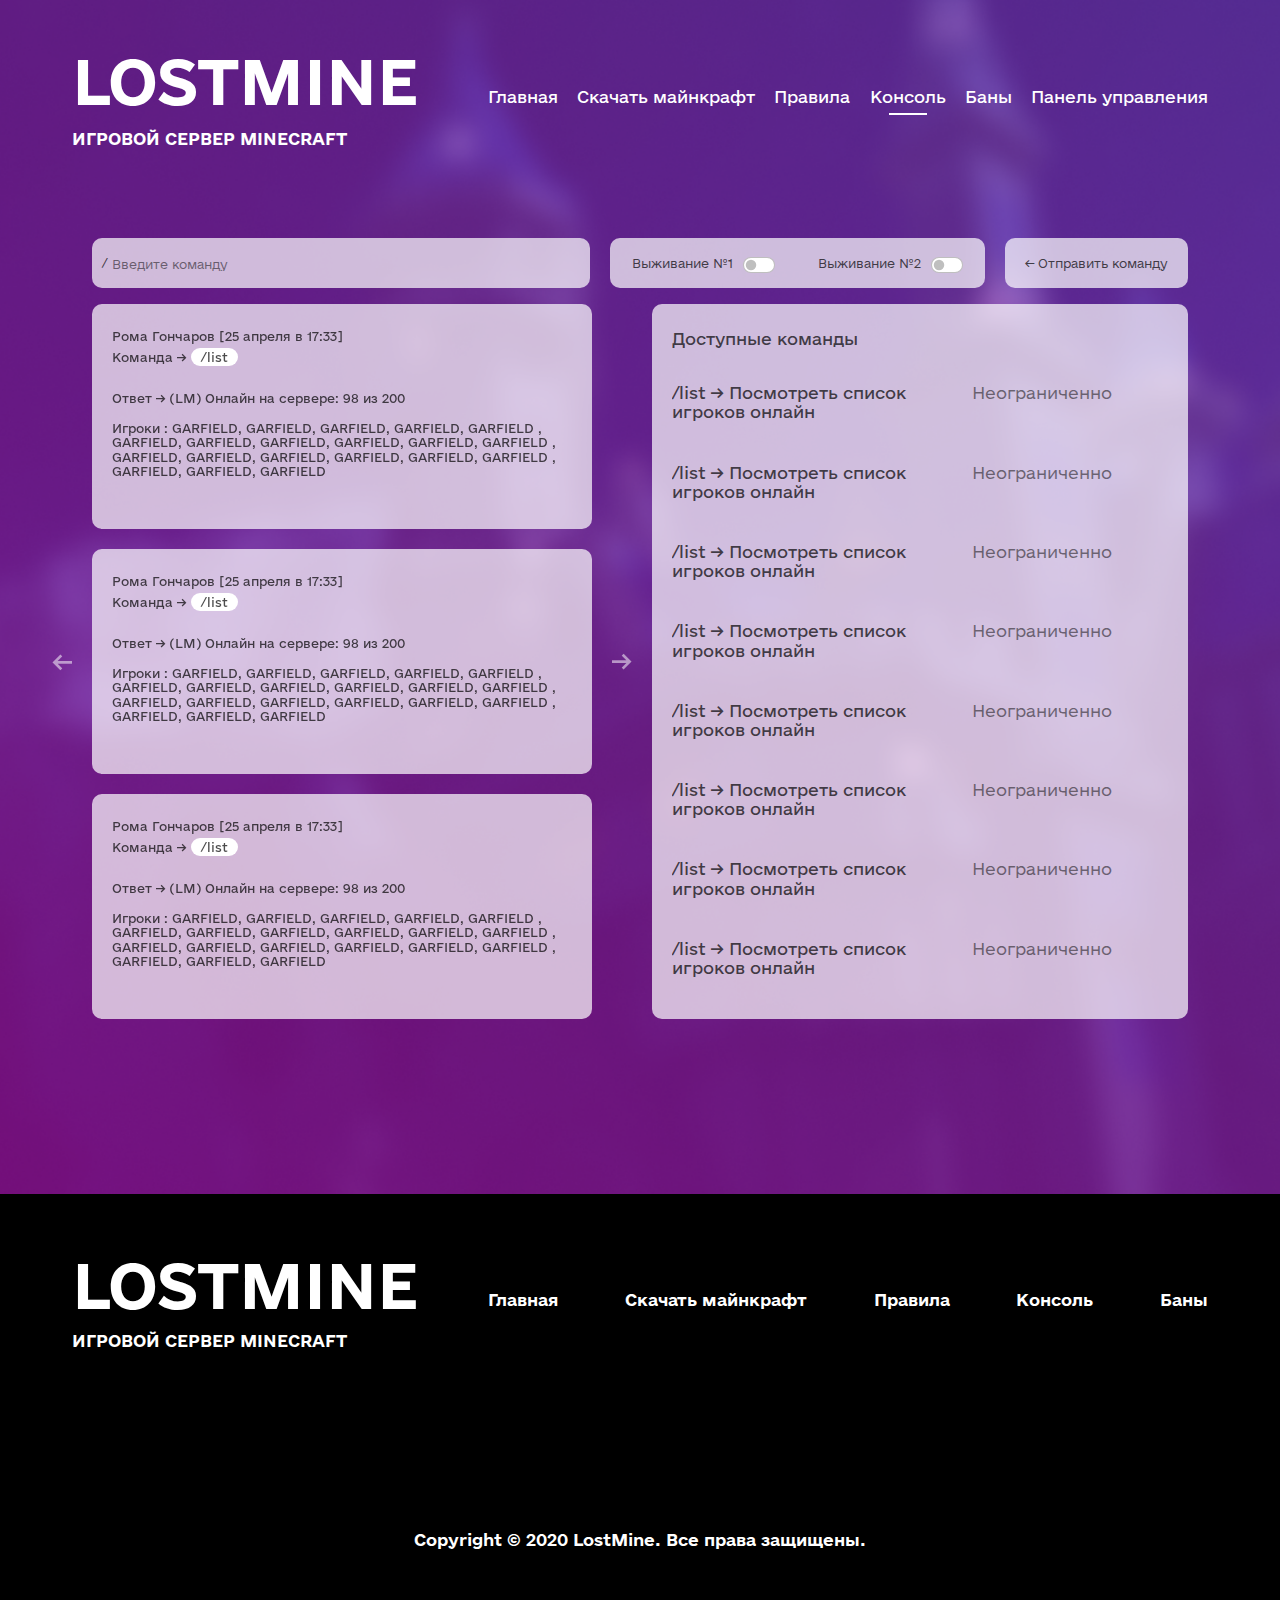
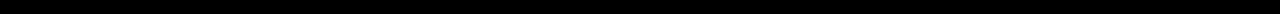
==== risecraft/console.html @ 0c9d61c7 "sdsadas" ====
<html lang="en">

<head>
    <meta charset="UTF-8">
    <meta http-equiv="X-UA-Compatible" content="IE=edge">
    <meta name="viewport" content="width=device-width, initial-scale=1.0">
    <title>LostMine</title>
    <!-- Bootstrap styles -->
    <link rel="stylesheet" href="./libs/css/bootstrap.min.css">
    <!-- slick slider -->
    <link rel="stylesheet" href="./libs/css/slick.css">
    <link rel="stylesheet" href="./libs/css/slick-theme.css">
    <!-- main styles -->
    <link rel="stylesheet" href="./css/style.css">
    <!-- mobile styles -->
    <link rel="stylesheet" href="./css/mobie.css">
</head>

<body>
    <main class="main">
        <!-- header -->
        <div class="container">
            <header class="header">
                <div class="header-logo">
                    <h1 class="header-title">LOSTMINE</h1>
                    <p class="header-subtitle">ИГРОВОЙ СЕРВЕР MINECRAFT</p>
                </div>
                <nav class="header-menu navbar navbar-expand-lg navbar-light">
                    <ul class="header-list collapse navbar-collapse" id="headerMenu">
                        <li class="header-item">
                            <a href="./index.html" class="header-link">Главная</a>
                        </li>
                        <li class="header-item">
                            <a href="./download.html" class="header-link">Скачать майнкрафт</a>
                        </li>
                        <li class="header-item">
                            <a href="./rules.html" class="header-link">Правила</a>
                        </li>
                        <li class="header-item">
                            <a href="./console.html" class="header-link header-link__active">Консоль</a>
                        </li>
                        <li class="header-item">
                            <a href="./bans.html" class="header-link">Баны</a>
                        </li>
                        <li class="header-item">
                            <a href="./panel.html" class="header-link">Панель управления</a>
                        </li>
                    </ul>
                    <button class="navbar-toggler" type="button" data-bs-toggle="collapse" data-bs-target="#headerMenu"
                        aria-controls="navbarSupportedContent" aria-expanded="false" aria-label="Toggle navigation">
                        <span class="navbar-toggler-icon"></span>
                    </button>
                </nav>
            </header>
        </div>
        <!-- /header -->
        <!-- section -->
        <section class="consolepage">
            <div class="container-xl">
                <form class="consolepage-form" action="">
                    <div class="consolepage-input">
                        <input type="text" name="comand" placeholder="Введите команду">
                    </div>
                    <div class="consolepage-servers">
                        <div class="consolepage-server form-switch">
                            <label for="server1">Выживание №1</label>
                            <div class="consolepage-switch" id="cps-1">
                                <input type="checkbox" name="server" class="form-check-input">
                            </div>
                        </div>
                        <div class="consolepage-server form-switch">
                            <label for="server2">Выживание №2</label>
                            <div class="consolepage-switch" id="cps-2">
                                <input type="checkbox" name="server" class="form-check-input">
                            </div>
                        </div>
                    </div>
                    <button class="consolepage-btn" type="submit">
                        <- Отправить команду </button>
                </form>
                <div class="consolepage-info">
                    <div class="consolepage-history">
                        <div class="history-item">
                            <p class="history-title">Рома Гончаров [25 апреля в 17:33]</p>
                            <p class="history-command">Команда -><span>/list</span></p>
                            <p class="history-response history-response__mb">
                                Ответ -> (LM) Онлайн на сервере: 98 из 200
                            </p>
                            <p class="history-response">
                                Игроки : GARFIELD, GARFIELD, GARFIELD, GARFIELD, GARFIELD
                                , GARFIELD, GARFIELD, GARFIELD, GARFIELD, GARFIELD, GARFIELD
                                , GARFIELD, GARFIELD, GARFIELD, GARFIELD, GARFIELD, GARFIELD
                                , GARFIELD, GARFIELD, GARFIELD
                            </p>
                        </div>
                        <div class="history-item">
                            <p class="history-title">Рома Гончаров [25 апреля в 17:33]</p>
                            <p class="history-command">Команда -><span>/list</span></p>
                            <p class="history-response history-response__mb">
                                Ответ -> (LM) Онлайн на сервере: 98 из 200
                            </p>
                            <p class="history-response">
                                Игроки : GARFIELD, GARFIELD, GARFIELD, GARFIELD, GARFIELD
                                , GARFIELD, GARFIELD, GARFIELD, GARFIELD, GARFIELD, GARFIELD
                                , GARFIELD, GARFIELD, GARFIELD, GARFIELD, GARFIELD, GARFIELD
                                , GARFIELD, GARFIELD, GARFIELD
                            </p>
                        </div>
                        <div class="history-item history-item__mb">
                            <p class="history-title">Рома Гончаров [25 апреля в 17:33]</p>
                            <p class="history-command">Команда -><span>/list</span></p>
                            <p class="history-response history-response__mb">
                                Ответ -> (LM) Онлайн на сервере: 98 из 200
                            </p>
                            <p class="history-response">
                                Игроки : GARFIELD, GARFIELD, GARFIELD, GARFIELD, GARFIELD
                                , GARFIELD, GARFIELD, GARFIELD, GARFIELD, GARFIELD, GARFIELD
                                , GARFIELD, GARFIELD, GARFIELD, GARFIELD, GARFIELD, GARFIELD
                                , GARFIELD, GARFIELD, GARFIELD
                            </p>
                        </div>
                        <div class="history-item">
                            <p class="history-title">Рома Гончаров [25 апреля в 17:33]</p>
                            <p class="history-command">Команда -><span>/list</span></p>
                            <p class="history-response history-response__mb">
                                Ответ -> (LM) Онлайн на сервере: 98 из 200
                            </p>
                            <p class="history-response">
                                Игроки : GARFIELD, GARFIELD, GARFIELD, GARFIELD, GARFIELD
                                , GARFIELD, GARFIELD, GARFIELD, GARFIELD, GARFIELD, GARFIELD
                                , GARFIELD, GARFIELD, GARFIELD, GARFIELD, GARFIELD, GARFIELD
                                , GARFIELD, GARFIELD, GARFIELD
                            </p>
                        </div>
                        <div class="history-item">
                            <p class="history-title">Рома Гончаров [25 апреля в 17:33]</p>
                            <p class="history-command">Команда -><span>/list</span></p>
                            <p class="history-response history-response__mb">
                                Ответ -> (LM) Онлайн на сервере: 98 из 200
                            </p>
                            <p class="history-response">
                                Игроки : GARFIELD, GARFIELD, GARFIELD, GARFIELD, GARFIELD
                                , GARFIELD, GARFIELD, GARFIELD, GARFIELD, GARFIELD, GARFIELD
                                , GARFIELD, GARFIELD, GARFIELD, GARFIELD, GARFIELD, GARFIELD
                                , GARFIELD, GARFIELD, GARFIELD
                            </p>
                        </div>
                        <div class="history-item history-item__mb">
                            <p class="history-title">Рома Гончаров [25 апреля в 17:33]</p>
                            <p class="history-command">Команда -><span>/list</span></p>
                            <p class="history-response history-response__mb">
                                Ответ -> (LM) Онлайн на сервере: 98 из 200
                            </p>
                            <p class="history-response">
                                Игроки : GARFIELD, GARFIELD, GARFIELD, GARFIELD, GARFIELD
                                , GARFIELD, GARFIELD, GARFIELD, GARFIELD, GARFIELD, GARFIELD
                                , GARFIELD, GARFIELD, GARFIELD, GARFIELD, GARFIELD, GARFIELD
                                , GARFIELD, GARFIELD, GARFIELD
                            </p>
                        </div>
                    </div>
                    <div class="consolepage-commands">
                        <p class="consolepage-title">Доступные команды</p>
                        <div class="consolepage-list">
                            <div class="consolepage-item">
                                <p class="consolepage-text">
                                    /list -> Посмотреть список
                                    игроков онлайн
                                </p>
                                <p class="consolepage-use">Неограниченно</p>
                            </div>
                            <div class="consolepage-item">
                                <p class="consolepage-text">
                                    /list -> Посмотреть список
                                    игроков онлайн
                                </p>
                                <p class="consolepage-use">Неограниченно</p>
                            </div>
                            <div class="consolepage-item">
                                <p class="consolepage-text">
                                    /list -> Посмотреть список
                                    игроков онлайн
                                </p>
                                <p class="consolepage-use">Неограниченно</p>
                            </div>
                            <div class="consolepage-item">
                                <p class="consolepage-text">
                                    /list -> Посмотреть список
                                    игроков онлайн
                                </p>
                                <p class="consolepage-use">Неограниченно</p>
                            </div>
                            <div class="consolepage-item">
                                <p class="consolepage-text">
                                    /list -> Посмотреть список
                                    игроков онлайн
                                </p>
                                <p class="consolepage-use">Неограниченно</p>
                            </div>
                            <div class="consolepage-item">
                                <p class="consolepage-text">
                                    /list -> Посмотреть список
                                    игроков онлайн
                                </p>
                                <p class="consolepage-use">Неограниченно</p>
                            </div>
                            <div class="consolepage-item">
                                <p class="consolepage-text">
                                    /list -> Посмотреть список
                                    игроков онлайн
                                </p>
                                <p class="consolepage-use">Неограниченно</p>
                            </div>
                            <div class="consolepage-item">
                                <p class="consolepage-text">
                                    /list -> Посмотреть список
                                    игроков онлайн
                                </p>
                                <p class="consolepage-use">Неограниченно</p>
                            </div>
                            <div class="consolepage-item">
                                <p class="consolepage-text">
                                    /list -> Посмотреть список
                                    игроков онлайн
                                </p>
                                <p class="consolepage-use">Неограниченно</p>
                            </div>
                            <div class="consolepage-item">
                                <p class="consolepage-text">
                                    /list -> Посмотреть список
                                    игроков онлайн
                                </p>
                                <p class="consolepage-use">Неограниченно</p>
                            </div>
                            <div class="consolepage-item">
                                <p class="consolepage-text">
                                    /list -> Посмотреть список
                                    игроков онлайн
                                </p>
                                <p class="consolepage-use">Неограниченно</p>
                            </div>
                            <div class="consolepage-item">
                                <p class="consolepage-text">
                                    /list -> Посмотреть список
                                    игроков онлайн
                                </p>
                                <p class="consolepage-use">Неограниченно</p>
                            </div>
                        </div>
                    </div>
                </div>
            </div>
        </section>
        <!-- /section -->
        <!-- footer -->
        <footer class="footer">
            <div class="container-xl">
                <div class="footer-content">
                    <div class="footer-logo">
                        <h1 class="footer-title">LOSTMINE</h1>
                        <p class="footer-subtitle">ИГРОВОЙ СЕРВЕР MINECRAFT</p>
                    </div>
                    <nav class="footer-menu">
                        <ul class="footer-list">
                            <li class="footer-item">
                                <a href="#" class="footer-link">Главная</a>
                            </li>
                            <li class="footer-item">
                                <a href="#" class="footer-link">Скачать майнкрафт</a>
                            </li>
                            <li class="footer-item">
                                <a href="#" class="footer-link">Правила</a>
                            </li>
                            <li class="footer-item">
                                <a href="#" class="footer-link">Консоль</a>
                            </li>
                            <li class="footer-item">
                                <a href="#" class="footer-link">Баны</a>
                            </li>
                        </ul>
                    </nav>
                </div>
                <div class="footer-copyright">
                    <p class="footer-text">Copyright © 2020 LostMine. Все права защищены.</p>
                </div>
            </div>
        </footer>
        <!-- /footer -->
    </main>
    <!-- Bootstrap scripts -->
    <script src="./libs/js/bootstrap.min.js"></script>
    <script src="./libs/js/jquery.min.js"></script>
    <script src="./libs/js/slick.min.js"></script>
    <script src="./js/script.js"></script>
</body>

</html>
---- risecraft/css/style.css ----
@font-face {
  font-family: "e-Ukraine";
  src: url("./../fonts/e-Ukraine-Light.otf");
  font-weight: 300;
}

@font-face {
  font-family: "e-Ukraine";
  src: url("./../fonts/e-Ukraine-Regular.otf");
  font-weight: normal;
}

@font-face {
  font-family: "e-Ukraine";
  src: url("./../fonts/e-Ukraine-Medium.otf");
  font-weight: 500;
}

@font-face {
  font-family: "e-Ukraine";
  src: url("./../fonts/e-Ukraine-Bold.otf");
  font-weight: bold;
}

*,
html,
body {
  font-family: "e-Ukraine";
}

body.bodymain .header-subtitle {
  /* font-weight: 300; */
}

.main {
  background: url("./../images/Rectangle1.png");
  background-repeat: no-repeat;
  background-size: cover;
  background-position: center;
}

.header {
  padding: 45px 0 90px;
  display: -webkit-box;
  display: -ms-flexbox;
  display: flex;
  -webkit-box-align: center;
  -ms-flex-align: center;
  align-items: center;
}

.header-logo {
  margin-right: 70px;
}

.header-title {
  font-weight: 700;
  font-size: 60px;
  line-height: 72px;
  color: #fff;
  margin: 0 0 12px 0;
  padding: 0;
}

.header-subtitle {
  font-weight: 700;
  font-size: 16px;
  line-height: 19px;
  color: #fff;
  margin: 0;
  padding: 0;
}

.header-menu {
  display: block;
  width: 100%;
}

.header-list {
  display: -webkit-box;
  display: -ms-flexbox;
  display: flex;
  -webkit-box-align: center;
  -ms-flex-align: center;
  align-items: center;
  -webkit-box-pack: justify;
  -ms-flex-pack: justify;
  justify-content: space-between;
  list-style: none;
  margin: 0;
  padding: 0;
}

.header-item {
  margin: 0;
  padding: 0;
}

.header-link {
  font-size: 20px;
  line-height: 1.2;
  font-weight: normal;
  color: #fff;
  text-decoration: none;
  position: relative;
  margin: 0;
  padding: 0;
  -webkit-transition: color 0.35s;
  transition: color 0.35s;
}

.header-link:hover {
  color: #cacaca;
}

.header-link__active::after {
  content: "";
  display: block;
  width: 50%;
  height: 2px;
  background: #fff;
  position: absolute;
  top: calc(100% + 7px);
  left: 50%;
  -webkit-transform: translateX(-50%);
  transform: translateX(-50%);
}

.mainpage .container-xl {
  max-width: 1120px;
}

.mainpage-alert {
  margin-bottom: 20px;
  padding: 20px 20px 20px 20px;
  background: linear-gradient(268.86deg, rgba(71, 0, 132, 0.49) 0.11%, rgba(42, 0, 83, 0.49) 99.58%);
  border: 1px solid #21182a;
  backdrop-filter: blur(30px);
  border-radius: 10px;
  display: -webkit-box;
  display: -ms-flexbox;
  display: flex;
  -webkit-box-align: center;
  -ms-flex-align: center;
  -webkit-box-pack: justify;
  -ms-flex-pack: justify;
  align-items: center;
  justify-content: space-between;
  width: 100%;
}

.mainpage-alert__item {
  display: -webkit-box;
  display: -ms-flexbox;
  display: flex;
  -webkit-box-align: center;
  -ms-flex-align: center;
  align-items: center;
}
.mainpage-alert__item:last-child {
  right: 0;
}

.mainpage-alert__icon {
  display: block;
  width: 44px;
  height: 44px;
  margin-right: 15px;
}

.mainpage-alert__icon-clock {
  background: url("./../images/bell1.png") center/contain no-repeat;
}

.mainpage-alert__icon-notebook {
  width: 55px;
  background: url("./../images/video-conference 1.png") center/contain no-repeat;
}

.mainpage-alert__icon-pin {
  background: url("./../images/ip1.png") center/contain no-repeat;
}

.mainpage-alert__text {
  font-size: 20px;
  line-height: 24px;
  font-weight: 700;
  color: rgba(250, 236, 255, 1);
  max-width: 270px;
  margin: 0 auto;
  padding: 0;
  display: flex;
  flex-direction: column;
}
.mainpage-alert__text-bott {
  margin: 10px 0 0 0;
  font-weight: 700;
  font-size: 14px;
  line-height: 17px;
  color: rgba(207, 193, 217, 1);
}

.mainpage-alert__text-copy {
  cursor: pointer;
  margin: 10px 0 0 0;
  font-weight: 700;
  font-size: 14px;
  line-height: 17px;
  color: rgba(207, 193, 217, 1);
  text-decoration: none;
}

.mainpage-alert__text-copy:hover {
  color: rgba(250, 236, 255, 0.5);
}

.mainpage-alert__text-copy-input {
  opacity: 0;
  display: inline;
  height: 0;
}

.mainpage-buttons {
  display: -webkit-box;
  display: -ms-flexbox;
  display: flex;
  -webkit-box-align: center;
  -ms-flex-align: center;
  align-items: center;
  -webkit-box-pack: justify;
  -ms-flex-pack: justify;
  margin: 0 -7.5px;
  margin-bottom: 20px;
  justify-content: center;
}

.mainpage-buttons__link {
  font-weight: 700;
  font-size: 16px;
  line-height: 19px;
  color: #ffffff;
  text-decoration: none;
  text-align: center;
  width: 280px;
  margin: 0 20px 0 20px;
  background: linear-gradient(268.86deg, rgba(71, 0, 132, 0.49) 0.11%, rgba(42, 0, 83, 0.49) 99.58%);
  border: 1px solid #21182a;
  padding: 20px 0px 20px 0px;
  border-radius: 10px;
}

.mainpage-buttons__link:hover {
  color: rgba(255, 255, 255, 0.6);
}

.mainpage-products {
  position: relative;
  display: -webkit-box;
  display: -ms-flexbox;
  display: flex;
  -webkit-box-align: center;
  -ms-flex-align: center;
  align-items: center;
  -ms-flex-wrap: wrap;
  flex-wrap: wrap;
  margin: 0 -16px -5px;
  max-height: 900px;
  overflow-y: scroll;
}

.mainpage-products::-webkit-scrollbar {
  width: 5px;
}

.mainpage-products::-webkit-scrollbar-track {
  background: none;
}

.mainpage-products::-webkit-scrollbar-thumb {
  background-color: rgba(0, 0, 0, 0.2);
  -webkit-transition: background-color 0.35s;
  transition: background-color 0.35s;
  border-radius: 10px;
}

.mainpage-products::-webkit-scrollbar-thumb:hover {
  background-color: rgba(0, 0, 0, 0.4);
}

.mainpage-products__item {
  position: relative;
  height: 300px;
  width: calc(100% / 5 - 32px);
  background: linear-gradient(268.86deg, rgba(71, 0, 132, 0.49) 0.11%, rgba(42, 0, 83, 0.49) 99.58%);
  border: 1px solid #21182a;
  border-radius: 10px;
  padding: 5px 10px;
  margin: 0 16px 25px;
  display: flex;
  flex-direction: column;
  -webkit-transition: transfrom 0.35s;
  transition: transfrom 0.35s;
  justify-content: space-around;
  align-items: center;
}

.mainpage-products__item:hover {
  
  -webkit-transform: scale(0.95);
  transform: scale(0.95);
}

.mainpage-products__item.exlusive button {
  background-color: #ff3600;
}

.mainpage-products__title {
  font-weight: 700;
  font-size: 16px;
  line-height: 19px;
  color: #ffffff;
  text-transform: uppercase;
  /* margin: 0; */
  /* padding: 10px 10px 0; */
}

.mainpage-products__title::after {
  position: absolute;
  top: calc(100% + 10px);
  left: 10px;
  content: attr(data-text);
  font-size: 10px;
  line-height: 1.2;
  font-weight: 300;
  color: #ff3600;
}
.mainpage-products__background {
  position: relative;
  width: 80px;
  height: 80px;
  -o-object-fit: contain;
  object-fit: contain;
  -o-object-position: center;
  object-position: center;
  margin: 30px 40px;
  background: #D01D1D;
  filter: blur(39px);
}


.mainpage-products__background.blue{
  background: #1D5AD0;
}

.mainpage-products__background.rose{
  background: #D01D88;
}
.mainpage-products__background.green{
  background: #1DD064;
}
.mainpage-products__background.yellow{
  background: #CDD01D;
}

.mainpage-products__image {
  position: absolute;
  display: block;
  width: 125px;
  height: 125px;
  -o-object-fit: contain;
  object-fit: contain;
  -o-object-position: center;
  object-position: center;
  margin: 0 30px;
  z-index: 9999;
}



.mainpage-products__btn {
  font-weight: 700;
  font-size: 12px;
  line-height: 14px;
  color: #ffffff;
  border: none;
  border-radius: 10px;
  background: rgba(183, 5, 165, 0.7);
  border: 1px solid #830078;
  width: 100%;
  padding: 7px 19px 7px 19px;
  -webkit-transition: background-color 0.35s;
  transition: background-color 0.35s;
}

.mainpage-products__btn:hover {
  background: rgba(183, 5, 165, 0.4);
}

.mainpage-last {
  padding: 15px 30px;
  background: linear-gradient(268.86deg, rgba(71, 0, 132, 0.49) 0.11%, rgba(42, 0, 83, 0.49) 99.58%);
  border-radius: 10px;
  display: -webkit-box;
  display: -ms-flexbox;
  display: flex;
  -webkit-box-align: center;
  -ms-flex-align: center;
  align-items: center;
  -webkit-box-pack: justify;
  -ms-flex-pack: justify;
  justify-content: space-between;
}
.mainpage-last__background{
  position: absolute;
  width: 30px;
  height: 30px;
  -o-object-fit: contain;
  object-fit: contain;
  -o-object-position: center;
  object-position: center;
  margin: 20px 20px;
  background: #D01D1D;
  filter: blur(20px);
}

.mainpage-last__item {
  position: relative;
  cursor: pointer;
}

.mainpage-last__item:hover .mainpage-last__info {
  opacity: 1;
}

.mainpage-last__image {
  /* position: absolute; */
  width: 65px;
  height: 65px;
  -o-object-fit: contain;
  object-fit: contain;
  -o-object-position: center;
  object-position: center;
  z-index: 1000;
}

.mainpage-last__info {
  padding: 10px 15px;
  background-color: rgba(255, 255, 255, 0.7);
  border-radius: 10px;
  position: absolute;
  top: calc(100% + 25px);
  left: 50%;
  -webkit-transform: translateX(-50%);
  transform: translateX(-50%);
  opacity: 0;
  -webkit-transition: opacity 0.35s;
  transition: opacity 0.35s;
}

.mainpage-last__text {
  white-space: nowrap;
  margin: 0;
  font-size: 12px;
  line-height: 1.2;
  font-weight: 300;
  color: #000000b3;
}

.mainpage-last__text-mb {
  margin-bottom: 15px;
}

.rulespage .container-xl {
  max-width: 1120px;
}

.rulespage .nav-tabs {
  display: -webkit-box;
  display: -ms-flexbox;
  display: flex;
  -webkit-box-align: center;
  -ms-flex-align: center;
  align-items: center;
  -ms-flex-wrap: nowrap;
  flex-wrap: nowrap;
  width: 100%;
  border: none;
  margin: 0 0 25px;
}

.rulespage .nav-item {
  width: 100%;
  margin: 0 10px 0 0;
}

.rulespage .nav-item:last-of-type {
  margin-right: 0;
}

.rulespage .nav-link {
  padding: 0;
  width: 100%;
  border: none;
  outline: none;
  font-size: 13.2px;
  line-height: 50px;
  font-weight: 400;
  color: #000000b3;
  background-color: rgba(255, 255, 255, 0.7);
  border-radius: 10px;
}

.rulespage .nav-link:hover {
  color: #595959;
}

.rulespage .nav-link.active {
  background-color: rgba(255, 255, 255, 0.7);
  color: #ff2a00b3;
}

.rulespage .tab-content {
  background-color: rgba(255, 255, 255, 0.7);
  border-radius: 10px;
  padding: 25px;
  height: 700px;
  margin: 0 0 25px;
}

.rulespage .tab-pane {
  overflow-y: scroll;
  height: 100%;
}

.rulespage .tab-pane::-webkit-scrollbar {
  width: 5px;
}

.rulespage .tab-pane::-webkit-scrollbar-track {
  background: none;
}

.rulespage .tab-pane::-webkit-scrollbar-thumb {
  background-color: rgba(0, 0, 0, 0.2);
  -webkit-transition: background-color 0.35s;
  transition: background-color 0.35s;
  border-radius: 10px;
}

.rulespage .tab-pane::-webkit-scrollbar-thumb:hover {
  background-color: rgba(0, 0, 0, 0.4);
}

.rulespage-text {
  font-size: 16px;
  line-height: 1.2;
  font-weight: 400;
  color: #000000b3;
  margin: 0;
}

.rulespage-text__mb {
  margin: 0 0 30px;
}

.rulespage-link {
  display: block;
  border-radius: 10px;
  background-color: rgba(255, 255, 255, 0.7);
  margin: 0 0 25px;
  font-size: 16px;
  line-height: 50px;
  font-weight: 400;
  color: #000000b3;
  text-decoration: none;
  text-align: center;
}

.rulespage-link:hover {
  color: #4b4b4b;
}

.rulespage-alert {
  border-radius: 10px;
  background-color: rgba(255, 255, 255, 0.7);
  padding: 40px;
  margin: 0;
  font-size: 16px;
  line-height: 1.2;
  font-weight: 400;
  color: #000000b3;
  text-align: center;
}

.downloadpage .container-xl {
  max-width: 1120px;
}

.downloadpage-info {
  display: -webkit-box;
  display: -ms-flexbox;
  display: flex;
  -webkit-box-align: stretch;
  -ms-flex-align: stretch;
  align-items: stretch;
  -webkit-box-pack: justify;
  -ms-flex-pack: justify;
  justify-content: space-between;
}

.downloadpage-launcher {
  background-color: rgba(255, 255, 255, 0.7);
  border-radius: 10px;
  margin-right: 30px;
  width: 100%;
  max-width: 325px;
  min-height: 325px;
  display: -webkit-box;
  display: -ms-flexbox;
  display: flex;
  -webkit-box-align: center;
  -ms-flex-align: center;
  align-items: center;
  -webkit-box-pack: center;
  -ms-flex-pack: center;
  justify-content: center;
  position: relative;
  margin-bottom: 20px;
  -webkit-transition: -webkit-transform 0.35s;
  transition: -webkit-transform 0.35s;
  transition: transform 0.35s;
  transition: transform 0.35s, -webkit-transform 0.35s;
}

.downloadpage-launcher:hover {
  -webkit-transform: scale(0.95);
  transform: scale(0.95);
}

.downloadpage-logo {
  width: 225px;
  height: 225px;
  -o-object-fit: contain;
  object-fit: contain;
  -o-object-position: center;
  object-position: center;
}

.downloadpage-title {
  position: absolute;
  bottom: 25px;
  left: 50%;
  -webkit-transform: translateX(-50%);
  transform: translateX(-50%);
  font-size: 13.7px;
  line-height: 1.2;
  font-weight: 300;
  color: #000000b3;
  margin: 0;
}

.downloadpage-desc {
  display: -webkit-box;
  display: -ms-flexbox;
  display: flex;
  -webkit-box-orient: vertical;
  -webkit-box-direction: normal;
  -ms-flex-direction: column;
  flex-direction: column;
  -webkit-box-pack: center;
  -ms-flex-pack: center;
  justify-content: center;
  padding: 25px;
  background-color: rgba(255, 255, 255, 0.7);
  border-radius: 10px;
  margin-bottom: 20px;
}

.downloadpage-text {
  font-size: 14px;
  line-height: 1.2;
  font-weight: 400;
  color: #000000b3;
  margin: 0;
}

.downloadpage-text__mb {
  margin-bottom: 15px;
}

.downloadpage-buttons {
  margin: 0 -10px;
  display: -webkit-box;
  display: -ms-flexbox;
  display: flex;
  -webkit-box-align: center;
  -ms-flex-align: center;
  align-items: center;
}

.downloadpage-link {
  background-color: rgba(255, 255, 255, 0.7);
  border-radius: 10px;
  font-size: 14px;
  line-height: 45px;
  font-weight: 400;
  text-decoration: none;
  text-align: center;
  color: #000000b3;
  display: block;
  width: 100%;
  margin: 0 10px;
}

.downloadpage-link:hover {
  color: #686868;
}

.downloadpage-link:first-of-type {
  background-color: #ff2a00;
  color: #ffffff;
}

.downloadpage-link:first-of-type:hover {
  color: #d5d5d5;
}

.notconsole-title {
  max-width: 725px;
  margin: 0 auto 70px;
  font-size: 27px;
  line-height: 1.2;
  font-weight: 500;
  color: #ffffff;
  text-align: center;
}

.notconsole-btn {
  display: block;
  border: none;
  border-radius: 10px;
  font-size: 16px;
  line-height: 50px;
  font-weight: 300;
  color: #000000b3;
  text-align: center;
  max-width: 410px;
  width: 100%;
  margin: 0 auto 25px;
}

.notconsole-text {
  max-width: 725px;
  margin: 0 auto 70px;
  font-size: 16px;
  line-height: 1.2;
  font-weight: 300;
  color: #ffffff;
  text-align: center;
}

.consolepage .container-xl {
  max-width: 1120px;
}

.consolepage-form {
  display: -webkit-box;
  display: -ms-flexbox;
  display: flex;
  -webkit-box-align: center;
  -ms-flex-align: center;
  align-items: center;
  -webkit-box-pack: justify;
  -ms-flex-pack: justify;
  justify-content: space-between;
}

.consolepage-input {
  width: 100%;
  position: relative;
  margin-right: 20px;
}

.consolepage-input::before {
  content: "/";
  position: absolute;
  top: 50%;
  left: 10px;
  -webkit-transform: translateY(-50%);
  transform: translateY(-50%);
  font-size: 12px;
  line-height: 1.2;
  font-weight: 300;
  color: #000000b3;
}

.consolepage-input input {
  border: none;
  width: 100%;
  background-color: rgba(255, 255, 255, 0.7);
  border-radius: 10px;
  line-height: 50px;
  padding: 0 20px;
}

.consolepage-input input::-webkit-input-placeholder {
  font-size: 12px;
  line-height: 1.2;
  font-weight: 300;
  color: #00000080;
}

.consolepage-input input:-ms-input-placeholder {
  font-size: 12px;
  line-height: 1.2;
  font-weight: 300;
  color: #00000080;
}

.consolepage-input input::-ms-input-placeholder {
  font-size: 12px;
  line-height: 1.2;
  font-weight: 300;
  color: #00000080;
}

.consolepage-input input::placeholder {
  font-size: 12px;
  line-height: 1.2;
  font-weight: 300;
  color: #00000080;
}

.consolepage-input input:focus {
  outline: none;
}

.consolepage-servers {
  background-color: rgba(255, 255, 255, 0.7);
  border-radius: 10px;
  width: 100%;
  max-width: 375px;
  margin-right: 20px;
  display: -webkit-box;
  display: -ms-flexbox;
  display: flex;
  -webkit-box-align: center;
  -ms-flex-align: center;
  align-items: center;
  -ms-flex-pack: distribute;
  justify-content: space-around;
}

.consolepage-servers label {
  line-height: 50px;
  font-size: 12px;
  font-weight: 300;
  color: #000000b3;
}

.consolepage-server {
  padding: 0;
  display: -webkit-box;
  display: -ms-flexbox;
  display: flex;
  -webkit-box-align: center;
  -ms-flex-align: center;
  align-items: center;
}

.consolepage-switch input.form-check-input {
  margin-left: 10px;
}

.consolepage-btn {
  border: none;
  background-color: rgba(255, 255, 255, 0.7);
  border-radius: 10px;
  line-height: 50px;
  width: -webkit-fit-content;
  width: -moz-fit-content;
  width: fit-content;
  font-size: 12px;
  font-weight: 300;
  color: #000000b3;
  white-space: nowrap;
  padding: 0 20px;
}

.consolepage-btn:focus {
  outline: none;
}

.consolepage-info {
  display: -webkit-box;
  display: -ms-flexbox;
  display: flex;
  -webkit-box-align: stretch;
  -ms-flex-align: stretch;
  align-items: stretch;
  -webkit-box-pack: justify;
  -ms-flex-pack: justify;
  justify-content: space-between;
}

.consolepage-commands {
  max-height: 720px;
  width: 100%;
  max-width: 540px;
  background-color: rgba(255, 255, 255, 0.7);
  border-radius: 10px;
  padding: 25px 20px;
  margin-left: 60px;
}

.consolepage-title {
  font-size: 16px;
  line-height: 1.2;
  font-weight: 400;
  color: #000000b3;
  margin: 0 0 35px;
}

.consolepage-list {
  height: 100%;
  max-height: 600px;
  overflow-y: scroll;
}

.consolepage-list::-webkit-scrollbar {
  width: 5px;
}

.consolepage-list::-webkit-scrollbar-track {
  background: none;
}

.consolepage-list::-webkit-scrollbar-thumb {
  background-color: rgba(0, 0, 0, 0.2);
  -webkit-transition: background-color 0.35s;
  transition: background-color 0.35s;
  border-radius: 10px;
}

.consolepage-list::-webkit-scrollbar-thumb:hover {
  background-color: rgba(0, 0, 0, 0.4);
}

.consolepage-item {
  display: -webkit-box;
  display: -ms-flexbox;
  display: flex;
  -webkit-box-align: start;
  -ms-flex-align: start;
  align-items: flex-start;
  margin-bottom: 25px;
  padding-right: 20px;
}

.consolepage-text {
  font-size: 16px;
  line-height: 1.2;
  font-weight: 400;
  color: #000000b3;
  max-width: 300px;
}

.consolepage-use {
  font-size: 16px;
  line-height: 1.2;
  font-weight: 300;
  color: #00000080;
}

.consolepage-history {
  width: 100%;
  max-width: 500px;
}

.consolepage-history .slick-prev {
  left: -40px;
}

.consolepage-history .slick-prev::before {
  content: "";
  background: url("./../images/next.png") center/contain no-repeat;
  -webkit-transform: rotate(180deg);
  transform: rotate(180deg);
  width: 20px;
  height: 20px;
  display: block;
  font-size: 25px;
  line-height: 1.2;
  font-weight: 400;
  color: #ffffff;
}

.consolepage-history .slick-next {
  right: -40px;
}

.consolepage-history .slick-next::before {
  content: "";
  background: url("./../images/next.png") center/contain no-repeat;
  width: 20px;
  height: 20px;
  display: block;
  font-size: 25px;
  line-height: 1.2;
  font-weight: 400;
  color: #ffffff;
}

.consolepage .history-item {
  margin: 0;
  background-color: rgba(255, 255, 255, 0.7);
  border-radius: 10px;
  padding: 25px 20px;
  margin-bottom: 20px;
  height: 225px;
}

.consolepage .history-item__mb {
  margin-bottom: 0;
}

.consolepage .history-title {
  font-size: 12px;
  line-height: 1.2;
  font-weight: 400;
  color: #000000b3;
  margin: 0 0 5px;
}

.consolepage .history-command {
  margin: 0 0 25px;
  font-size: 12px;
  line-height: 1.2;
  font-weight: 400;
  color: #000000b3;
}

.consolepage .history-command span {
  margin-left: 5px;
  line-height: 18px;
  padding: 0 10px;
  display: inline-block;
  background-color: #ffffff;
  border-radius: 10px;
}

.consolepage .history-response {
  margin: 0;
  font-size: 12px;
  line-height: 1.2;
  font-weight: 400;
  color: #000000b3;
  overflow-y: scroll;
  height: 100%;
  max-height: 100px;
}

.consolepage .history-response::-webkit-scrollbar {
  width: 5px;
}

.consolepage .history-response::-webkit-scrollbar-track {
  background: none;
}

.consolepage .history-response::-webkit-scrollbar-thumb {
  background-color: rgba(0, 0, 0, 0.2);
  -webkit-transition: background-color 0.35s;
  transition: background-color 0.35s;
  border-radius: 10px;
}

.consolepage .history-response::-webkit-scrollbar-thumb:hover {
  background-color: rgba(0, 0, 0, 0.4);
}

.consolepage .history-response__mb {
  margin-bottom: 15px;
  overflow-y: auto;
  height: auto;
}

.banspage .container-xl {
  max-width: 1120px;
}

.banspage .nav-tabs {
  display: -webkit-box;
  display: -ms-flexbox;
  display: flex;
  -webkit-box-align: center;
  -ms-flex-align: center;
  align-items: center;
  -ms-flex-wrap: nowrap;
  flex-wrap: nowrap;
  width: 100%;
  border: none;
  margin: 0 0 25px;
}

.banspage .nav-item {
  width: 100%;
  margin: 0 10px 0 0;
}

.banspage .nav-item:last-of-type {
  margin-right: 0;
}

.banspage .nav-link {
  padding: 0;
  width: 100%;
  border: none;
  outline: none;
  font-size: 13.2px;
  line-height: 50px;
  font-weight: 400;
  color: #000000b3;
  background-color: rgba(255, 255, 255, 0.7);
  border-radius: 10px;
}

.banspage .nav-link:hover {
  color: #595959;
}

.banspage .nav-link.active {
  background-color: rgba(255, 255, 255, 0.7);
  color: #ff2a00;
}

.banspage-search {
  display: -webkit-box;
  display: -ms-flexbox;
  display: flex;
  -webkit-box-align: center;
  -ms-flex-align: center;
  align-items: center;
  margin-bottom: 25px;
}

.banspage-input {
  width: 100%;
  margin-right: 25px;
  position: relative;
}

.banspage-input::before {
  content: "";
  background: url("./../images/seacrh.png") center/contain no-repeat;
  width: 18px;
  height: 18px;
  position: absolute;
  top: 50%;
  left: 15px;
  -webkit-transform: translateY(-50%);
  transform: translateY(-50%);
}

.banspage-input input {
  width: 100%;
  border: none;
  line-height: 65px;
  background-color: rgba(255, 255, 255, 0.7);
  border-radius: 10px;
  font-size: 16px;
  font-weight: 400;
  color: #000000b3;
  padding: 0 40px;
}

.banspage-input input::-webkit-input-placeholder {
  color: #00000080;
}

.banspage-input input:-ms-input-placeholder {
  color: #00000080;
}

.banspage-input input::-ms-input-placeholder {
  color: #00000080;
}

.banspage-input input::placeholder {
  color: #00000080;
}

.banspage-input input:focus {
  outline: none;
}

.banspage-btn {
  border: none;
  line-height: 65px;
  background-color: rgba(255, 255, 255, 0.7);
  border-radius: 10px;
  font-size: 16px;
  font-weight: 400;
  color: #000000b3;
  padding: 0 15px;
  white-space: nowrap;
}

.banspage-btn:focus {
  outline: none;
}

.banspage .thead {
  display: -webkit-box;
  display: -ms-flexbox;
  display: flex;
  -webkit-box-align: stretch;
  -ms-flex-align: stretch;
  align-items: stretch;
  -webkit-box-pack: justify;
  -ms-flex-pack: justify;
  justify-content: space-between;
  margin-bottom: 30px;
  background-color: rgba(255, 255, 255, 0.7);
  border-radius: 10px;
  padding: 30px;
}

.banspage .thead p {
  margin: 0;
  width: 100%;
  text-align: center;
  font-size: 16px;
  line-height: 1.2;
  font-weight: 400;
  color: #000000b3;
}

.banspage .tbody {
  display: -webkit-box;
  display: -ms-flexbox;
  display: flex;
  -webkit-box-align: stretch;
  -ms-flex-align: stretch;
  align-items: stretch;
  -webkit-box-pack: justify;
  -ms-flex-pack: justify;
  justify-content: space-between;
  margin-bottom: 30px;
  padding: 70px 30px;
  background-color: rgba(255, 255, 255, 0.7);
  border-radius: 10px;
  position: relative;
}

.banspage .tbody span {
  display: none;
}

.banspage .tbody p {
  margin: 0;
  width: 100%;
  font-size: 16px;
  line-height: 1.2;
  font-weight: 400;
  color: #000000b3;
}

.banspage .tbody img {
  width: 60px;
  height: 60px;
  -o-object-fit: cover;
  object-fit: cover;
  -o-object-position: center;
  object-position: center;
}

.banspage .tbody button {
  font-size: 16px;
  font-weight: 400;
  color: #ffffff;
  line-height: 55px;
  background-color: #ff3600;
  padding: 0 35px;
  display: block;
  position: absolute;
  bottom: 25px;
  right: -20px;
  border-radius: 10px;
  border: 0;
}

.banspage .tbody-1 {
  max-width: 165px;
}

.banspage .tbody-2 {
  max-width: 165px;
}

.banspage .tbody-3 {
  max-width: 295px;
}

.banspage .tbody-4 {
  max-width: 95px;
}

.banspage .tbody-5 {
  max-width: 95px;
}

.banspage .tbody-6 {
  max-width: 160px;
}

.banspage-pages {
  display: -webkit-box;
  display: -ms-flexbox;
  display: flex;
  -webkit-box-align: center;
  -ms-flex-align: center;
  align-items: center;
  width: 100%;
  background-color: rgba(255, 255, 255, 0.7);
  border-radius: 10px;
}

.banspage-item {
  display: block;
  width: 100%;
  font-size: 16px;
  line-height: 60px;
  width: 60px;
  text-align: center;
  font-weight: 400;
  color: #000000b3;
  text-decoration: none;
  cursor: pointer;
}

.banspage-item:hover {
  color: #ff1e0080;
}

.banspage-item__active {
  color: #ff1e00;
}

.rights-new {
  display: -webkit-box;
  display: -ms-flexbox;
  display: flex;
  -webkit-box-align: start;
  -ms-flex-align: start;
  align-items: flex-start;
}

.rights-new button {
  -ms-flex-negative: 0;
  flex-shrink: 0;
  border: 0;
  background-color: rgba(255, 255, 255, 0.7);
  border-radius: 10px;
  line-height: 50px;
  font-size: 12px;
  font-weight: 300;
  color: #000000b3;
  padding: 0 20px;
  display: block;
  white-space: nowrap;
  display: block;
  width: 245px;
}

.rights-new button:focus {
  outline: none;
}

.rights-new .rights-servers {
  background-color: rgba(255, 255, 255, 0.7);
  border-radius: 10px;
  margin-bottom: 20px;
  display: -webkit-box;
  display: -ms-flexbox;
  display: flex;
  -webkit-box-align: center;
  -ms-flex-align: center;
  align-items: center;
  padding: 0 15px;
}

.rights-new .rights-servers:last-of-type {
  margin-bottom: 70px;
  -webkit-box-pack: justify;
  -ms-flex-pack: justify;
  justify-content: space-between;
}

.rights-new .rights-server {
  padding: 0;
  display: -webkit-box;
  display: -ms-flexbox;
  display: flex;
  -webkit-box-align: center;
  -ms-flex-align: center;
  align-items: center;
}

.rights-new .rights-server label {
  font-size: 12px;
  line-height: 50px;
  font-weight: 300;
  color: #000000b3;
}

.rights-new .form-check-input {
  font-size: 20px;
  margin: 0;
  margin-left: 5px;
  margin-right: 15px;
}

.rights-new .rights-users {
  padding-left: 70px;
  font-size: 16.8px;
  font-weight: 300;
  color: #ffffff;
}

.rights-input {
  width: 100%;
  margin-right: 20px;
}

.rights-input input {
  background-color: rgba(255, 255, 255, 0.7);
  border-radius: 10px;
  width: 100%;
  border: 0;
  line-height: 50px;
  font-size: 12px;
  font-weight: 300;
  color: #000000b3;
  padding: 0 13px;
}

.rights-user {
  display: -webkit-box;
  display: -ms-flexbox;
  display: flex;
  -webkit-box-align: start;
  -ms-flex-align: start;
  align-items: flex-start;
}

.rights-user p {
  background-color: rgba(255, 255, 255, 0.7);
  border-radius: 10px;
  width: 100%;
  border: 0;
  line-height: 50px;
  font-size: 12px;
  font-weight: 300;
  color: #000000b3;
  padding: 0 13px;
}

.rights-user button {
  -ms-flex-negative: 0;
  flex-shrink: 0;
  border: 0;
  background-color: rgba(255, 255, 255, 0.7);
  border-radius: 10px;
  line-height: 50px;
  font-size: 12px;
  font-weight: 300;
  color: #000000b3;
  padding: 0 20px;
  display: block;
  white-space: nowrap;
  display: block;
  width: 245px;
}

.rights-user button:focus {
  outline: none;
}

.rights-user .rights-servers {
  background-color: rgba(255, 255, 255, 0.7);
  border-radius: 10px;
  margin-bottom: 20px;
  display: -webkit-box;
  display: -ms-flexbox;
  display: flex;
  -webkit-box-align: center;
  -ms-flex-align: center;
  align-items: center;
  padding: 0 15px;
}

.rights-user .rights-server {
  padding: 0;
  display: -webkit-box;
  display: -ms-flexbox;
  display: flex;
  -webkit-box-align: center;
  -ms-flex-align: center;
  align-items: center;
}

.rights-user .rights-server label {
  font-size: 12px;
  line-height: 50px;
  font-weight: 300;
  color: #000000b3;
}

.rights-user .form-check-input {
  font-size: 20px;
  margin: 0;
  margin-left: 5px;
  margin-right: 15px;
}

.rights-user .rights-users {
  padding-left: 70px;
  font-size: 16.8px;
  font-weight: 300;
  color: #ffffff;
}

.promocods-input {
  width: 100%;
  margin-right: 20px;
}

.promocods-input input {
  width: 100%;
  border: 0;
  background-color: rgba(255, 255, 255, 0.7);
  border-radius: 10px;
  line-height: 50px;
  font-size: 12px;
  font-weight: 300;
  color: #000000b3;
  padding: 0 13px;
}

.promocods-servers {
  display: -webkit-box;
  display: -ms-flexbox;
  display: flex;
  -webkit-box-align: center;
  -ms-flex-align: center;
  align-items: center;
  -webkit-box-pack: center;
  -ms-flex-pack: center;
  justify-content: center;
  margin-top: 10px;
}

.promocods-server {
  display: -webkit-box;
  display: -ms-flexbox;
  display: flex;
  -webkit-box-align: center;
  -ms-flex-align: center;
  align-items: center;
  padding: 0;
}

.promocods-server:last-of-type {
  margin-left: 20px;
}

.promocods-switch {
  margin-left: 5px;
}

.promocods-switch input.form-check-input {
  font-size: 20px;
  margin: 0;
}

.promocods-new {
  display: -webkit-box;
  display: -ms-flexbox;
  display: flex;
  -webkit-box-align: start;
  -ms-flex-align: start;
  align-items: flex-start;
  margin-bottom: 70px;
}

.promocods-new button {
  -ms-flex-negative: 0;
  flex-shrink: 0;
  border: 0;
  background-color: rgba(255, 255, 255, 0.7);
  border-radius: 10px;
  line-height: 50px;
  font-size: 12px;
  font-weight: 300;
  color: #000000b3;
  padding: 0 20px;
  display: block;
  white-space: nowrap;
  display: block;
  width: 245px;
}

.promocods-new button:focus {
  outline: none;
}

.promocods-item {
  display: -webkit-box;
  display: -ms-flexbox;
  display: flex;
  -webkit-box-align: center;
  -ms-flex-align: center;
  align-items: center;
  margin-bottom: 20px;
}

.promocods-item p {
  width: 100%;
  background-color: rgba(255, 255, 255, 0.7);
  border-radius: 10px;
  line-height: 50px;
  margin: 0 20px 0 0;
  font-size: 12px;
  font-weight: 300;
  color: #000000b3;
  padding: 0 13px;
}

.promocods-item button {
  background-color: rgba(255, 255, 255, 0.7);
  white-space: nowrap;
  line-height: 50px;
  border: none;
  padding: 0 40px;
  border-radius: 10px;
  font-size: 13.6px;
  font-weight: 400;
  color: #000000b3;
  -ms-flex-negative: 0;
  flex-shrink: 0;
  width: 245px;
}

.promocods-item button:focus {
  outline: none;
}

.panelpage .container-xl {
  max-width: 1305px;
}

.panelpage .nav-tabs {
  display: -webkit-box;
  display: -ms-flexbox;
  display: flex;
  -webkit-box-align: center;
  -ms-flex-align: center;
  align-items: center;
  -ms-flex-wrap: nowrap;
  flex-wrap: nowrap;
  width: 100%;
  border: none;
  margin: 0 0 25px;
}

.panelpage .nav-item {
  width: 100%;
  margin: 0 10px 0 0;
}

.panelpage .nav-item:last-of-type {
  margin-right: 0;
}

.panelpage .nav-link {
  padding: 0;
  width: 100%;
  border: none;
  outline: none;
  font-size: 13.2px;
  line-height: 50px;
  font-weight: 400;
  color: #000000b3;
  background-color: rgba(255, 255, 255, 0.7);
  border-radius: 10px;
}

.panelpage .nav-link:hover {
  color: #595959;
}

.panelpage .nav-link.active {
  background-color: rgba(255, 255, 255, 0.7);
  color: #ff2a00b3;
}

#alert {
  display: -webkit-box;
  display: -ms-flexbox;
  display: flex;
  -webkit-box-align: center;
  -ms-flex-align: center;
  align-items: center;
}

.settigns {
  display: -webkit-box;
  display: -ms-flexbox;
  display: flex;
  -webkit-box-align: start;
  -ms-flex-align: start;
  align-items: flex-start;
  -webkit-box-pack: justify;
  -ms-flex-pack: justify;
  justify-content: space-between;
}

.settigns-left {
  display: -webkit-box;
  display: -ms-flexbox;
  display: flex;
  -webkit-box-align: start;
  -ms-flex-align: start;
  align-items: flex-start;
}

.settigns-right {
  display: -webkit-box;
  display: -ms-flexbox;
  display: flex;
  -webkit-box-align: start;
  -ms-flex-align: start;
  align-items: flex-start;
  margin-bottom: 30px;
}

.left-commands {
  display: -webkit-box;
  display: -ms-flexbox;
  display: flex;
  -webkit-box-align: center;
  -ms-flex-align: center;
  align-items: center;
  -webkit-box-pack: justify;
  -ms-flex-pack: justify;
  justify-content: space-between;
  width: 245px;
  height: 50px;
  border-radius: 10px;
  background-color: rgba(255, 255, 255, 0.7);
  margin-right: 20px;
  padding: 0 15px;
  font-size: 12.4px;
  line-height: 1.2;
  font-weight: 300;
  color: #000000b3;
}

.left-commands input {
  font-size: 18px;
}

.left-message {
  display: -webkit-box;
  display: -ms-flexbox;
  display: flex;
  -webkit-box-align: center;
  -ms-flex-align: center;
  align-items: center;
  -webkit-box-pack: justify;
  -ms-flex-pack: justify;
  justify-content: space-between;
  width: 245px;
  height: 50px;
  border-radius: 10px;
  background-color: rgba(255, 255, 255, 0.7);
  padding: 0 15px;
  font-size: 12.4px;
  line-height: 1.2;
  font-weight: 300;
  color: #000000b3;
}

.left-message input {
  font-size: 18px;
}

.right-input input {
  background-color: rgba(255, 255, 255, 0.7);
  border: none;
  border-radius: 10px;
  width: 245px;
  line-height: 50px;
  font-size: 12.4px;
  font-weight: 300;
  color: #000000b3;
  padding: 0 10px;
  margin-bottom: 15px;
}

.right-input input:focus {
  outline: none;
}

.right-btn {
  background-color: rgba(255, 255, 255, 0.7);
  border: none;
  line-height: 50px;
  padding: 0 60px;
  font-size: 12.4px;
  font-weight: 300;
  color: #000000b3;
  border-radius: 10px;
  margin-left: 20px;
}

.right-btn:focus {
  outline: none;
}

.right-servers {
  display: -webkit-box;
  display: -ms-flexbox;
  display: flex;
  -webkit-box-align: center;
  -ms-flex-align: center;
  align-items: center;
  -webkit-box-pack: justify;
  -ms-flex-pack: justify;
  justify-content: space-between;
}

.right-servers label {
  font-size: 12px;
  line-height: 1.2;
  font-weight: 300;
  color: #000000b3;
}

.right-switch .form-check-input {
  margin: 0 0 0 5px;
  font-size: 20px;
}

.right-server {
  padding: 0;
  display: -webkit-box;
  display: -ms-flexbox;
  display: flex;
  -webkit-box-align: center;
  -ms-flex-align: center;
  align-items: center;
}

.console {
  border-radius: 10px;
  height: 435px;
  background-color: rgba(255, 255, 255, 0.7);
  overflow-y: scroll;
  padding: 35px 20px;
}

.console::-webkit-scrollbar {
  width: 5px;
}

.console::-webkit-scrollbar-track {
  background: none;
}

.console::-webkit-scrollbar-thumb {
  background-color: rgba(0, 0, 0, 0.2);
  -webkit-transition: background-color 0.35s;
  transition: background-color 0.35s;
  border-radius: 10px;
}

.console::-webkit-scrollbar-thumb:hover {
  background-color: rgba(0, 0, 0, 0.4);
}

.console p {
  padding-right: 20px;
  font-size: 12.3px;
  line-height: 1.2;
  font-weight: 300;
  color: #000000b3;
  margin-bottom: 15px;
}

.alert-input {
  width: 100%;
}

.alert-input input {
  width: 100%;
  border: 0;
  background-color: rgba(255, 255, 255, 0.7);
  border-radius: 10px;
  line-height: 42px;
  width: 100%;
  padding: 0 20px;
  font-size: 12px;
  font-weight: 300;
  color: #000000b3;
}

.alert-input input:focus {
  outline: none;
}

.alert-btn {
  border: 0;
  background-color: rgba(255, 255, 255, 0.7);
  border-radius: 10px;
  line-height: 42px;
  font-size: 12px;
  font-weight: 300;
  color: #000000b3;
  padding: 0 20px;
  display: block;
  white-space: nowrap;
  margin-left: 15px;
}

.alert-btn:focus {
  outline: none;
}

#console .settigns-right {
  margin-bottom: 50px;
}

.stats {
  background-color: rgba(255, 255, 255, 0.7);
  border-radius: 10px;
  margin-top: 50px;
  padding: 30px;
}

.stats-list {
  display: -webkit-box;
  display: -ms-flexbox;
  display: flex;
  -webkit-box-align: start;
  -ms-flex-align: start;
  align-items: flex-start;
  margin: 0 -25px;
}

.stats-item {
  width: calc(100% / 5 - 50px);
  margin: 0 25px;
  font-size: 14.6px;
  line-height: 1.2;
  font-weight: 300;
  color: #000000b3;
}

.stats-item span {
  white-space: nowrap;
}

.footer {
  margin-top: 175px;
  padding: 55px 0 65px;
  background: #000;
}

.footer .container-xl {
  max-width: 1160px;
}

.footer-content {
  display: -webkit-box;
  display: -ms-flexbox;
  display: flex;
  -webkit-box-align: center;
  -ms-flex-align: center;
  align-items: center;
}

.footer-logo {
  margin-right: 70px;
}

.footer-title {
  font-weight: 700;
  font-size: 60px;
  line-height: 72px;
  color: #fff;
  margin: 0 0 10px 0;
  padding: 0;
}

.footer-subtitle {
  font-weight: 700;
  font-size: 16px;
  line-height: 19px;
  color: #fff;
  margin: 0;
  padding: 0;
}

.footer-menu {
  display: block;
  width: 100%;
}

.footer-list {
  display: -webkit-box;
  display: -ms-flexbox;
  display: flex;
  -webkit-box-align: center;
  -ms-flex-align: center;
  align-items: center;
  -webkit-box-pack: justify;
  -ms-flex-pack: justify;
  justify-content: space-between;
  list-style: none;
  margin: 0;
  padding: 0;
}

.footer-item {
  margin: 0;
  padding: 0;
}

.footer-link {
  font-weight: 700;
  font-size: 20px;
  line-height: 24px;
  color: #fff;
  text-decoration: none;
  position: relative;
  margin: 0;
  padding: 0;
  -webkit-transition: color 0.35s;
  transition: color 0.35s;
}

.footer-link:hover {
  color: #cacaca;
}

.footer-copyright {
  margin-top: 180px;
  display: flex;
  flex-direction: column;
}

.footer-text {
  font-weight: 700;
  font-size: 16px;
  line-height: 19px;
  color: #ffffff;
  text-align: center;
  margin: 0;
  padding: 0;
}
.footer-text_link {
  font-weight: 700;
  font-size: 16px;
  line-height: 19px;
  text-align: center;
  margin: 10px auto;
  text-decoration: none;
  padding: 0;
}

#buyModal {
  background: linear-gradient(222.89deg, rgba(108, 53, 179, 0.7) 0.83%, rgba(183, 5, 165, 0.7) 100%);
}

#buyModal .modal-content {
  border: none;
}

#buyModal .modal-body {
  padding: 25px 25px 100px;
  position: relative;
}

#buyModal .modal-close {
  position: absolute;
  top: 22.5px;
  right: 25px;
  width: 20px;
  height: 20px;
  background: url("./../images/error2.png") center/contain no-repeat;
  border: none;
}

#buyModal .modal-close:focus {
  outline: none;
}

.buyModal-title {
  font-size: 12px;
  line-height: 1.2;
  font-weight: 300;
  color: #000000;
  text-align: center;
  margin: 0 0 55px;
}

.buyModal-name {
  font-size: 24.8px;
  line-height: 1.2;
  font-weight: 500;
  color: #000000b3;
  text-align: center;
  margin: 0 0 35px;
}

.buyModal-input {
  display: block;
  width: calc(100% - 50px);
  max-width: 370px;
  background-color: rgba(0, 0, 0, 0.05);
  border-radius: 10px;
  border: none;
  padding: 0 15px;
  margin: 0 auto 25px;
  line-height: 40px;
  font-size: 12px;
  font-weight: 300;
  color: #212121;
}

.buyModal-input:focus {
  outline: none;
}

.buyModal-input::-webkit-input-placeholder {
  font-size: 12px;
  color: #9e9e9e;
}

.buyModal-input:-ms-input-placeholder {
  font-size: 12px;
  color: #9e9e9e;
}

.buyModal-input::-ms-input-placeholder {
  font-size: 12px;
  color: #9e9e9e;
}

.buyModal-input::placeholder {
  font-size: 12px;
  color: #9e9e9e;
}

.buyModal-servers {
  padding: 0 75px;
  display: -webkit-box;
  display: -ms-flexbox;
  display: flex;
  -webkit-box-align: center;
  -ms-flex-align: center;
  align-items: center;
  -webkit-box-pack: justify;
  -ms-flex-pack: justify;
  justify-content: space-between;
  margin-bottom: 25px;
}

.buyModal-server {
  padding: 0;
}

.buyModal-server label {
  font-size: 12.9px;
  line-height: 1.2;
  font-weight: 400;
  color: #9e9e9e;
  text-align: center;
  display: block;
  margin-bottom: 10px;
}

.buyModal-switch {
  display: -webkit-box;
  display: -ms-flexbox;
  display: flex;
  -webkit-box-align: center;
  -ms-flex-align: center;
  align-items: center;
  -webkit-box-pack: center;
  -ms-flex-pack: center;
  justify-content: center;
}

.buyModal-switch input {
  font-size: 20px;
}

.buyModal-switch input.form-check-input {
  margin: 0;
}

.buyModal-switch input:focus {
  -webkit-box-shadow: none;
  box-shadow: none;
}

.buyModal-desc {
  max-width: 290px;
  margin: 0 auto 25px;
  font-size: 12px;
  line-height: 1.2;
  font-weight: 400;
  color: #9e9e9e80;
  text-align: center;
}

.buyModal-btn {
  display: block;
  background-color: #ff3600;
  border-radius: 10px;
  border: 0px;
  max-width: 370px;
  width: 100%;
  margin: 0 auto 10px;
  font-size: 12px;
  line-height: 40px;
  font-weight: 300;
  color: #ffffff;
  text-align: center;
}

.buyModal-promo {
  margin-bottom: 40px;
}

.buyModal-link {
  display: block;
  font-size: 12px;
  line-height: 1.2;
  font-weight: 400;
  color: #9e9e9e;
  text-decoration: none;
  text-align: center;
  -webkit-transition: color 0.35s;
  transition: color 0.35s;
}

.buyModal-link:hover {
  color: #707070;
}

.buyModal-promoInput {
  display: none;
  width: calc(100% - 50px);
  max-width: 370px;
  background-color: rgba(0, 0, 0, 0.05);
  border-radius: 10px;
  border: none;
  padding: 0 15px;
  margin: 0 auto 25px;
  line-height: 40px;
  font-size: 12px;
  font-weight: 300;
  color: #212121;
}

.buyModal-promoInput:focus {
  outline: none;
}

.buyModal-promoInput::-webkit-input-placeholder {
  font-size: 12px;
  color: #9e9e9e;
}

.buyModal-promoInput:-ms-input-placeholder {
  font-size: 12px;
  color: #9e9e9e;
}

.buyModal-promoInput::-ms-input-placeholder {
  font-size: 12px;
  color: #9e9e9e;
}

.buyModal-promoInput::placeholder {
  font-size: 12px;
  color: #9e9e9e;
}

.buyModal-promoInput.active {
  display: block;
}

.buyModal-text {
  font-size: 11.8px;
  line-height: 1.2;
  font-weight: 400;
  color: #9e9e9e;
  margin: 0;
}

.buyModal-text__mb {
  margin-bottom: 15px;
}
---- risecraft/css/mobie.css ----
@media screen and (max-width: 1400px) {
  .container {
    max-width: 1160px;
  }
  .header-link {
    font-size: 16px;
  }
  .footer-link {
    font-size: 16px;
  }
}

@media screen and (max-width: 1200px) {
  .header-logo {
    margin-right: 30px;
  }
  .footer-logo {
    margin-right: 30px;
  }
  .mainpage-last__item:last-of-type .mainpage-last__info {
    left: 0;
  }
  .mainpage-last__item:first-of-type .mainpage-last__info {
    left: 0;
    -webkit-transform: none;
            transform: none;
  }
  .mainpage-products__item {
    width: calc( 100% / 4 - 32px);
  }
  .banspage .tbody button {
    right: -10px;
  }
  .right-input input,
  .right-btn {
    width: 225px;
  }
  .right-btn {
    padding: 0;
  }
  .panelpage .nav-link {
    font-size: 12px;
  }
}

@media screen and (max-width: 992px) {
  .rights-new {
    -webkit-box-orient: vertical;
    -webkit-box-direction: normal;
        -ms-flex-direction: column;
            flex-direction: column;
  }
  .rights-input input {
    margin-bottom: 20px;
  }
  .rights-new .rights-users {
    padding-left: 0px;
  }
  .rights-input {
    -webkit-box-ordinal-group: 3;
        -ms-flex-order: 2;
            order: 2;
  }
  .rights-new button {
    margin: 0 0 20px;
    display: block;
    width: 100%;
    -webkit-box-ordinal-group: 2;
        -ms-flex-order: 1;
            order: 1;
  }
  .rights-user {
    -webkit-box-orient: vertical;
    -webkit-box-direction: normal;
        -ms-flex-direction: column;
            flex-direction: column;
  }
  .rights-user button {
    display: block;
    width: 100%;
    -webkit-box-ordinal-group: 4;
        -ms-flex-order: 3;
            order: 3;
    margin-bottom: 20px;
  }
  .settigns {
    -webkit-box-orient: vertical;
    -webkit-box-direction: normal;
        -ms-flex-direction: column;
            flex-direction: column;
  }
  .settigns-left {
    margin-bottom: 20px;
  }
  .panelpage .nav-tabs {
    -webkit-box-orient: vertical;
    -webkit-box-direction: normal;
        -ms-flex-direction: column;
            flex-direction: column;
  }
  .panelpage .nav-item {
    margin: 0 0 20px;
  }
  .settigns-right,
  .right-input,
  .right-input input,
  .right-btn,
  .settigns-left,
  .left-commands,
  .left-message {
    width: 100%;
  }
  .banspage .tbody button {
    right: 10px;
    bottom: 10px;
  }
  .banspage .thead {
    display: none;
  }
  .banspage .tbody {
    padding: 20px;
    -webkit-box-orient: vertical;
    -webkit-box-direction: normal;
        -ms-flex-direction: column;
            flex-direction: column;
  }
  .banspage .tbody .tbody-1,
  .banspage .tbody .tbody-2,
  .banspage .tbody .tbody-3,
  .banspage .tbody .tbody-4,
  .banspage .tbody .tbody-5,
  .banspage .tbody .tbody-6 {
    max-width: 100%;
    margin-bottom: 20px;
  }
  .banspage .tbody p span {
    display: block;
    margin-bottom: 10px;
    border-bottom: 1px solid #00000080;
    padding-bottom: 10px;
  }
  .rulespage .nav-tabs {
    -ms-flex-wrap: wrap;
        flex-wrap: wrap;
    -ms-flex-pack: distribute;
        justify-content: space-around;
    margin-bottom: 15px;
  }
  .rulespage .nav-item {
    width: 280px;
    margin-bottom: 20px;
  }
  .header {
    -webkit-box-pack: justify;
        -ms-flex-pack: justify;
            justify-content: space-between;
  }
  .header-menu {
    width: auto;
  }
  .header-menu .header-list.show ~ .navbar-toggler {
    position: fixed;
    top: 20px;
    right: 20px;
    z-index: 2;
  }
  .header-menu .header-list.show ~ .navbar-toggler span {
    -webkit-filter: invert(0);
            filter: invert(0);
  }
  .header-list {
    overflow-y: auto;
    padding: 20px;
    -webkit-box-orient: vertical;
    -webkit-box-direction: normal;
        -ms-flex-direction: column;
            flex-direction: column;
    -webkit-box-align: start;
        -ms-flex-align: start;
            align-items: flex-start;
    -webkit-box-pack: normal;
        -ms-flex-pack: normal;
            justify-content: normal;
    position: fixed;
    top: 0;
    left: 0;
    right: 0;
    bottom: 0;
    background: #fff;
    z-index: 1;
    width: 100%;
  }
  .header-item {
    margin-bottom: 20px;
  }
  .header-link {
    color: #000;
  }
  .navbar-light .navbar-toggler {
    border: none;
  }
  .navbar-light .navbar-toggler:focus {
    outline: none;
  }
  .navbar-light .navbar-toggler span {
    -webkit-filter: invert(1);
            filter: invert(1);
  }
  .downloadpage-launcher {
    padding: 50px;
  }
  .downloadpage-desc {
    width: auto;
  }
  .consolepage-info {
    -webkit-box-orient: vertical;
    -webkit-box-direction: normal;
        -ms-flex-direction: column;
            flex-direction: column;
    -webkit-box-align: center;
        -ms-flex-align: center;
            align-items: center;
  }
  .consolepage-commands {
    margin: 35px 0 0;
    max-width: 100%;
  }
  .consolepage-history {
    max-width: calc( 100% - 80px);
  }
  .consolepage-item {
    -webkit-box-pack: justify;
        -ms-flex-pack: justify;
            justify-content: space-between;
  }
  .consolepage-servers {
    -ms-flex-negative: 0;
        flex-shrink: 0;
  }
  .consolepage-btn {
    padding: 0 10px;
  }
  .stats-list {
    -ms-flex-wrap: wrap;
        flex-wrap: wrap;
    margin-bottom: -20px;
  }
  .stats-item {
    margin-bottom: 20px;
    width: calc( 100% / 3 - 50px);
  }
}

@media screen and (max-width: 768px) {
  .stats-item {
    width: calc( 100% / 2 - 50px);
  }
  .banspage-pages {
    overflow-x: scroll;
  }
  .banspage-item {
    -ms-flex-negative: 0;
        flex-shrink: 0;
  }
  .consolepage-form {
    -webkit-box-orient: vertical;
    -webkit-box-direction: normal;
        -ms-flex-direction: column;
            flex-direction: column;
  }
  .consolepage-input {
    margin: 0 0 20px;
  }
  .consolepage-servers {
    max-width: 100%;
    -ms-flex-pack: distribute;
        justify-content: space-around;
    margin: 0 0 20px;
  }
  .consolepage-btn {
    width: 100%;
    display: block;
  }
  .consolepage .history-response {
    max-height: 60px;
  }
  .downloadpage-info {
    -webkit-box-orient: vertical;
    -webkit-box-direction: normal;
        -ms-flex-direction: column;
            flex-direction: column;
  }
  .downloadpage-launcher {
    max-width: 100%;
  }
  .mainpage-products {
    margin: 0;
  }
  .mainpage-products__item {
    width: calc( 100% / 3 - 32px);
  }
  .mainpage-last {
    padding: 10px 15px;
    -webkit-box-orient: vertical;
    -webkit-box-direction: normal;
        -ms-flex-direction: column;
            flex-direction: column;
  }
  .mainpage-last__image {
    margin: 0 10px;
  }
  .mainpage-last__info {
    width: 100%;
    opacity: 1;
    position: relative;
    left: auto;
    top: auto;
    bottom: auto;
    right: auto;
    -webkit-transform: none;
            transform: none;
  }
  .mainpage-last__item {
    width: 100%;
    display: -webkit-box;
    display: -ms-flexbox;
    display: flex;
    -webkit-box-align: center;
        -ms-flex-align: center;
            align-items: center;
    margin-bottom: 20px;
  }
  .footer-logo {
    margin-right: 0;
  }
  .footer-content {
    -webkit-box-orient: vertical;
    -webkit-box-direction: normal;
        -ms-flex-direction: column;
            flex-direction: column;
  }
  .footer-list {
    margin-top: 20px;
  }
  .promocods-new {
    -webkit-box-orient: vertical;
    -webkit-box-direction: normal;
        -ms-flex-direction: column;
            flex-direction: column;
  }
  .promocods-input input {
    margin-bottom: 20px;
  }
  .promocods-new button {
    margin-top: 20px;
    display: block;
    width: 100%;
  }
  .promocods-item {
    -webkit-box-orient: vertical;
    -webkit-box-direction: normal;
        -ms-flex-direction: column;
            flex-direction: column;
  }
  .promocods-item p {
    margin: 0 0 20px;
  }
  .promocods-item button {
    display: block;
    width: 100%;
  }
}

@media screen and (max-width: 568px) {
  .buyModal-servers {
    padding: 0;
  }
  .stats-item {
    width: calc( 100% / 1 - 50px);
  }
  .rights-user .rights-servers {
    -ms-flex-pack: distribute;
        justify-content: space-around;
    -ms-flex-wrap: wrap;
        flex-wrap: wrap;
  }
  .rights-new .rights-servers:last-of-type,
  .rights-new .rights-servers {
    -ms-flex-pack: distribute;
        justify-content: space-around;
    -ms-flex-wrap: wrap;
        flex-wrap: wrap;
  }
  .rights-new .rights-server {
    -ms-flex-negative: 0;
        flex-shrink: 0;
  }
  .rights-user .rights-server {
    -ms-flex-negative: 0;
        flex-shrink: 0;
  }
  #alert {
    -webkit-box-orient: vertical;
    -webkit-box-direction: normal;
        -ms-flex-direction: column;
            flex-direction: column;
  }
  .alert-btn {
    margin: 20px 0 0;
    display: block;
    width: 100%;
  }
  .settigns-right,
  .settigns-left {
    -webkit-box-orient: vertical;
    -webkit-box-direction: normal;
        -ms-flex-direction: column;
            flex-direction: column;
  }
  .left-commands {
    margin: 0 0 20px;
  }
  .right-btn {
    margin: 20px 0 0;
  }
  .banspage .tbody button {
    position: relative;
    display: block;
    right: auto;
    bottom: auto;
  }
  .banspage .nav-tabs {
    -webkit-box-orient: vertical;
    -webkit-box-direction: normal;
        -ms-flex-direction: column;
            flex-direction: column;
    margin: 0;
  }
  .banspage .nav-item {
    margin: 0 0 20px;
  }
  .banspage-search {
    -webkit-box-orient: vertical;
    -webkit-box-direction: normal;
        -ms-flex-direction: column;
            flex-direction: column;
  }
  .consolepage-history {
    max-width: calc( 100% - 40px);
  }
  .banspage-input {
    margin: 0 0 20px;
  }
  .banspage-btn {
    display: block;
    width: 100%;
  }
  .consolepage-history .slick-prev {
    left: -25px;
  }
  .consolepage-history .slick-next {
    right: -25px;
  }
  .consolepage-servers {
    -webkit-box-orient: vertical;
    -webkit-box-direction: normal;
        -ms-flex-direction: column;
            flex-direction: column;
  }
  .rulespage .tab-content {
    padding: 15px;
  }
  .rulespage .nav-item {
    width: 100%;
  }
  .header-title {
    font-size: 36px;
  }
  .header-subtitle {
    font-size: 12px;
  }
  .header-logo {
    margin: 0;
  }
  .mainpage-products__item {
    width: 100%;
    margin: 0 0 20px;
  }
  .footer-list {
    -ms-flex-pack: distribute;
        justify-content: space-around;
    -ms-flex-wrap: wrap;
        flex-wrap: wrap;
  }
  .footer-link {
    white-space: nowrap;
  }
  .footer-item {
    margin-bottom: 20px;
  }
  .footer-copyright {
    margin-top: 100px;
  }
  .mainpage-alert {
    -webkit-box-orient: vertical;
    -webkit-box-direction: normal;
        -ms-flex-direction: column;
            flex-direction: column;
  }
  .mainpage-alert__item {
    width: 100%;
    -ms-flex-pack: distribute;
        justify-content: space-around;
    margin-bottom: 20px;
  }
  .mainpage-alert__item:last-of-type {
    margin-bottom: 0;
  }
  .downloadpage-buttons {
    -webkit-box-orient: vertical;
    -webkit-box-direction: normal;
        -ms-flex-direction: column;
            flex-direction: column;
    margin: 0;
  }
  .downloadpage-link:first-of-type {
    margin: 0 0 20px;
  }
}
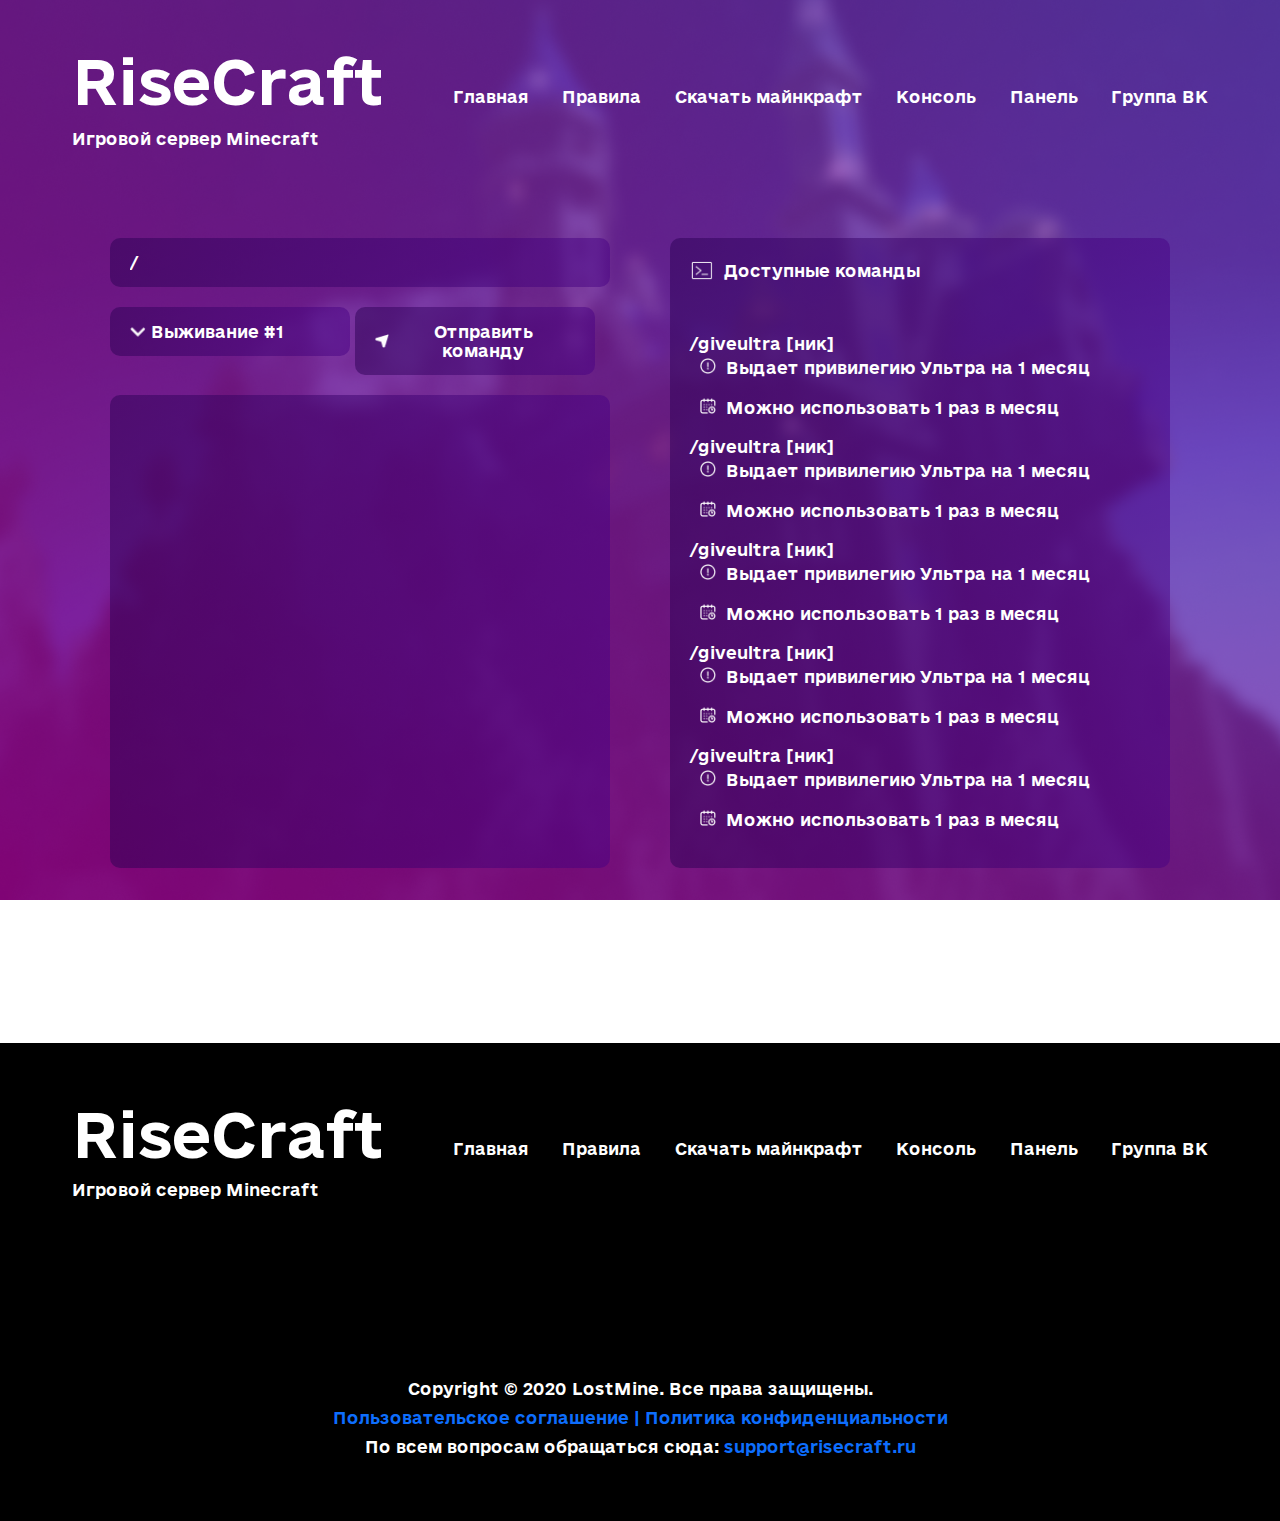
==== commit f5229853: "consid" ====
--- a/risecraft/console.html
+++ b/risecraft/console.html
@@ -4,46 +4,42 @@
     <meta charset="UTF-8">
     <meta http-equiv="X-UA-Compatible" content="IE=edge">
     <meta name="viewport" content="width=device-width, initial-scale=1.0">
-    <title>LostMine</title>
+    <title>RiseCraft</title>
     <!-- Bootstrap styles -->
     <link rel="stylesheet" href="./libs/css/bootstrap.min.css">
-    <!-- slick slider -->
-    <link rel="stylesheet" href="./libs/css/slick.css">
-    <link rel="stylesheet" href="./libs/css/slick-theme.css">
     <!-- main styles -->
     <link rel="stylesheet" href="./css/style.css">
     <!-- mobile styles -->
     <link rel="stylesheet" href="./css/mobie.css">
 </head>
-
 <body>
     <main class="main">
         <!-- header -->
         <div class="container">
             <header class="header">
                 <div class="header-logo">
-                    <h1 class="header-title">LOSTMINE</h1>
-                    <p class="header-subtitle">ИГРОВОЙ СЕРВЕР MINECRAFT</p>
+                    <h1 class="header-title">RiseCraft</h1>
+                    <p class="header-subtitle">Игровой сервер Minecraft</p>
                 </div>
                 <nav class="header-menu navbar navbar-expand-lg navbar-light">
                     <ul class="header-list collapse navbar-collapse" id="headerMenu">
                         <li class="header-item">
-                            <a href="./index.html" class="header-link">Главная</a>
+                            <a href="./index.html" class="header-link header-link__active">Главная</a>
+                        </li>
+                        <li class="header-item">
+                            <a href="./rules.html" class="header-link">Правила</a>
                         </li>
                         <li class="header-item">
                             <a href="./download.html" class="header-link">Скачать майнкрафт</a>
                         </li>
                         <li class="header-item">
-                            <a href="./rules.html" class="header-link">Правила</a>
+                            <a href="./console.html" class="header-link red">Консоль</a>
                         </li>
                         <li class="header-item">
-                            <a href="./console.html" class="header-link header-link__active">Консоль</a>
+                            <a href="./panel.html" class="header-link yellow">Панель</a>
                         </li>
                         <li class="header-item">
-                            <a href="./bans.html" class="header-link">Баны</a>
-                        </li>
-                        <li class="header-item">
-                            <a href="./panel.html" class="header-link">Панель управления</a>
+                            <a href="#" class="header-link">Группа ВК</a>
                         </li>
                     </ul>
                     <button class="navbar-toggler" type="button" data-bs-toggle="collapse" data-bs-target="#headerMenu"
@@ -55,196 +51,59 @@
         </div>
         <!-- /header -->
         <!-- section -->
-        <section class="consolepage">
+        <section class="rulespage">
             <div class="container-xl">
-                <form class="consolepage-form" action="">
-                    <div class="consolepage-input">
-                        <input type="text" name="comand" placeholder="Введите команду">
-                    </div>
-                    <div class="consolepage-servers">
-                        <div class="consolepage-server form-switch">
-                            <label for="server1">Выживание №1</label>
-                            <div class="consolepage-switch" id="cps-1">
-                                <input type="checkbox" name="server" class="form-check-input">
+                <div class="column">
+                    <div class="column__left">
+                        <div class="left__input">
+                            <input class="input-command" type="text" placeholder="/">
+                        </div>
+                        <div class="left__btn">
+                            <div class="dropdown">
+                                <button type="button" class="btn btn-command btn-primary server dropdown-toggle" id="dropdownMenuButton2" data-bs-toggle="dropdown" aria-expanded="false"> <span class="command-img"></span>Выживание #1</button>
+                                    <ul class="dropdown-menu dropdown-menu-dark" aria-labelledby="dropdownMenuButton2">
+                                        <li><a class="dropdown-item" href="#">Выживание #1</a></li>
+                                        <li><a class="dropdown-item" href="#">Выживание #1</a></li>
+                                        <li><a class="dropdown-item" href="#">Выживание #1</a></li>
+                                    </ul>
                             </div>
+                            <button class="btn-command"><span class="command-img-send"></span>Отправить команду</button>
                         </div>
-                        <div class="consolepage-server form-switch">
-                            <label for="server2">Выживание №2</label>
-                            <div class="consolepage-switch" id="cps-2">
-                                <input type="checkbox" name="server" class="form-check-input">
-                            </div>
+                        <div class="left__dialog">
                         </div>
                     </div>
-                    <button class="consolepage-btn" type="submit">
-                        <- Отправить команду </button>
-                </form>
-                <div class="consolepage-info">
-                    <div class="consolepage-history">
-                        <div class="history-item">
-                            <p class="history-title">Рома Гончаров [25 апреля в 17:33]</p>
-                            <p class="history-command">Команда -><span>/list</span></p>
-                            <p class="history-response history-response__mb">
-                                Ответ -> (LM) Онлайн на сервере: 98 из 200
-                            </p>
-                            <p class="history-response">
-                                Игроки : GARFIELD, GARFIELD, GARFIELD, GARFIELD, GARFIELD
-                                , GARFIELD, GARFIELD, GARFIELD, GARFIELD, GARFIELD, GARFIELD
-                                , GARFIELD, GARFIELD, GARFIELD, GARFIELD, GARFIELD, GARFIELD
-                                , GARFIELD, GARFIELD, GARFIELD
-                            </p>
-                        </div>
-                        <div class="history-item">
-                            <p class="history-title">Рома Гончаров [25 апреля в 17:33]</p>
-                            <p class="history-command">Команда -><span>/list</span></p>
-                            <p class="history-response history-response__mb">
-                                Ответ -> (LM) Онлайн на сервере: 98 из 200
-                            </p>
-                            <p class="history-response">
-                                Игроки : GARFIELD, GARFIELD, GARFIELD, GARFIELD, GARFIELD
-                                , GARFIELD, GARFIELD, GARFIELD, GARFIELD, GARFIELD, GARFIELD
-                                , GARFIELD, GARFIELD, GARFIELD, GARFIELD, GARFIELD, GARFIELD
-                                , GARFIELD, GARFIELD, GARFIELD
-                            </p>
-                        </div>
-                        <div class="history-item history-item__mb">
-                            <p class="history-title">Рома Гончаров [25 апреля в 17:33]</p>
-                            <p class="history-command">Команда -><span>/list</span></p>
-                            <p class="history-response history-response__mb">
-                                Ответ -> (LM) Онлайн на сервере: 98 из 200
-                            </p>
-                            <p class="history-response">
-                                Игроки : GARFIELD, GARFIELD, GARFIELD, GARFIELD, GARFIELD
-                                , GARFIELD, GARFIELD, GARFIELD, GARFIELD, GARFIELD, GARFIELD
-                                , GARFIELD, GARFIELD, GARFIELD, GARFIELD, GARFIELD, GARFIELD
-                                , GARFIELD, GARFIELD, GARFIELD
-                            </p>
-                        </div>
-                        <div class="history-item">
-                            <p class="history-title">Рома Гончаров [25 апреля в 17:33]</p>
-                            <p class="history-command">Команда -><span>/list</span></p>
-                            <p class="history-response history-response__mb">
-                                Ответ -> (LM) Онлайн на сервере: 98 из 200
-                            </p>
-                            <p class="history-response">
-                                Игроки : GARFIELD, GARFIELD, GARFIELD, GARFIELD, GARFIELD
-                                , GARFIELD, GARFIELD, GARFIELD, GARFIELD, GARFIELD, GARFIELD
-                                , GARFIELD, GARFIELD, GARFIELD, GARFIELD, GARFIELD, GARFIELD
-                                , GARFIELD, GARFIELD, GARFIELD
-                            </p>
-                        </div>
-                        <div class="history-item">
-                            <p class="history-title">Рома Гончаров [25 апреля в 17:33]</p>
-                            <p class="history-command">Команда -><span>/list</span></p>
-                            <p class="history-response history-response__mb">
-                                Ответ -> (LM) Онлайн на сервере: 98 из 200
-                            </p>
-                            <p class="history-response">
-                                Игроки : GARFIELD, GARFIELD, GARFIELD, GARFIELD, GARFIELD
-                                , GARFIELD, GARFIELD, GARFIELD, GARFIELD, GARFIELD, GARFIELD
-                                , GARFIELD, GARFIELD, GARFIELD, GARFIELD, GARFIELD, GARFIELD
-                                , GARFIELD, GARFIELD, GARFIELD
-                            </p>
-                        </div>
-                        <div class="history-item history-item__mb">
-                            <p class="history-title">Рома Гончаров [25 апреля в 17:33]</p>
-                            <p class="history-command">Команда -><span>/list</span></p>
-                            <p class="history-response history-response__mb">
-                                Ответ -> (LM) Онлайн на сервере: 98 из 200
-                            </p>
-                            <p class="history-response">
-                                Игроки : GARFIELD, GARFIELD, GARFIELD, GARFIELD, GARFIELD
-                                , GARFIELD, GARFIELD, GARFIELD, GARFIELD, GARFIELD, GARFIELD
-                                , GARFIELD, GARFIELD, GARFIELD, GARFIELD, GARFIELD, GARFIELD
-                                , GARFIELD, GARFIELD, GARFIELD
-                            </p>
-                        </div>
-                    </div>
-                    <div class="consolepage-commands">
-                        <p class="consolepage-title">Доступные команды</p>
-                        <div class="consolepage-list">
-                            <div class="consolepage-item">
-                                <p class="consolepage-text">
-                                    /list -> Посмотреть список
-                                    игроков онлайн
-                                </p>
-                                <p class="consolepage-use">Неограниченно</p>
+                    <div class="column__right">
+                        <div class="right__dialog">
+                            <div class="dialog__title"><span class="dialog-img-title"></span> Доступные команды</div>
+                            <div class="dialog__text">
+                                <p class="text-name">/giveultra [ник]</p>
+                                <p class="text-privelegi"><span class="privelegi"></span> Выдает привилегию Ультра на 1
+                                    месяц</p>
+                                <p class="text-day"><span class="day"></span> Можно использовать 1 раз в месяц</p>
                             </div>
-                            <div class="consolepage-item">
-                                <p class="consolepage-text">
-                                    /list -> Посмотреть список
-                                    игроков онлайн
-                                </p>
-                                <p class="consolepage-use">Неограниченно</p>
+                            <div class="dialog__text">
+                                <p class="text-name">/giveultra [ник]</p>
+                                <p class="text-privelegi"><span class="privelegi"></span> Выдает привилегию Ультра на 1
+                                    месяц</p>
+                                <p class="text-day"><span class="day"></span> Можно использовать 1 раз в месяц</p>
                             </div>
-                            <div class="consolepage-item">
-                                <p class="consolepage-text">
-                                    /list -> Посмотреть список
-                                    игроков онлайн
-                                </p>
-                                <p class="consolepage-use">Неограниченно</p>
+                            <div class="dialog__text">
+                                <p class="text-name">/giveultra [ник]</p>
+                                <p class="text-privelegi"><span class="privelegi"></span> Выдает привилегию Ультра на 1
+                                    месяц</p>
+                                <p class="text-day"><span class="day"></span> Можно использовать 1 раз в месяц</p>
                             </div>
-                            <div class="consolepage-item">
-                                <p class="consolepage-text">
-                                    /list -> Посмотреть список
-                                    игроков онлайн
-                                </p>
-                                <p class="consolepage-use">Неограниченно</p>
+                            <div class="dialog__text">
+                                <p class="text-name">/giveultra [ник]</p>
+                                <p class="text-privelegi"><span class="privelegi"></span> Выдает привилегию Ультра на 1
+                                    месяц</p>
+                                <p class="text-day"><span class="day"></span> Можно использовать 1 раз в месяц</p>
                             </div>
-                            <div class="consolepage-item">
-                                <p class="consolepage-text">
-                                    /list -> Посмотреть список
-                                    игроков онлайн
-                                </p>
-                                <p class="consolepage-use">Неограниченно</p>
-                            </div>
-                            <div class="consolepage-item">
-                                <p class="consolepage-text">
-                                    /list -> Посмотреть список
-                                    игроков онлайн
-                                </p>
-                                <p class="consolepage-use">Неограниченно</p>
-                            </div>
-                            <div class="consolepage-item">
-                                <p class="consolepage-text">
-                                    /list -> Посмотреть список
-                                    игроков онлайн
-                                </p>
-                                <p class="consolepage-use">Неограниченно</p>
-                            </div>
-                            <div class="consolepage-item">
-                                <p class="consolepage-text">
-                                    /list -> Посмотреть список
-                                    игроков онлайн
-                                </p>
-                                <p class="consolepage-use">Неограниченно</p>
-                            </div>
-                            <div class="consolepage-item">
-                                <p class="consolepage-text">
-                                    /list -> Посмотреть список
-                                    игроков онлайн
-                                </p>
-                                <p class="consolepage-use">Неограниченно</p>
-                            </div>
-                            <div class="consolepage-item">
-                                <p class="consolepage-text">
-                                    /list -> Посмотреть список
-                                    игроков онлайн
-                                </p>
-                                <p class="consolepage-use">Неограниченно</p>
-                            </div>
-                            <div class="consolepage-item">
-                                <p class="consolepage-text">
-                                    /list -> Посмотреть список
-                                    игроков онлайн
-                                </p>
-                                <p class="consolepage-use">Неограниченно</p>
-                            </div>
-                            <div class="consolepage-item">
-                                <p class="consolepage-text">
-                                    /list -> Посмотреть список
-                                    игроков онлайн
-                                </p>
-                                <p class="consolepage-use">Неограниченно</p>
+                            <div class="dialog__text">
+                                <p class="text-name">/giveultra [ник]</p>
+                                <p class="text-privelegi"><span class="privelegi"></span> Выдает привилегию Ультра на 1
+                                    месяц</p>
+                                <p class="text-day"><span class="day"></span> Можно использовать 1 раз в месяц</p>
                             </div>
                         </div>
                     </div>
@@ -257,40 +116,48 @@
             <div class="container-xl">
                 <div class="footer-content">
                     <div class="footer-logo">
-                        <h1 class="footer-title">LOSTMINE</h1>
-                        <p class="footer-subtitle">ИГРОВОЙ СЕРВЕР MINECRAFT</p>
+                        <h1 class="footer-title">RiseCraft</h1>
+                        <p class="footer-subtitle">Игровой сервер Minecraft</p>
                     </div>
                     <nav class="footer-menu">
-                        <ul class="footer-list">
-                            <li class="footer-item">
-                                <a href="#" class="footer-link">Главная</a>
-                            </li>
-                            <li class="footer-item">
-                                <a href="#" class="footer-link">Скачать майнкрафт</a>
-                            </li>
-                            <li class="footer-item">
-                                <a href="#" class="footer-link">Правила</a>
-                            </li>
-                            <li class="footer-item">
-                                <a href="#" class="footer-link">Консоль</a>
-                            </li>
-                            <li class="footer-item">
-                                <a href="#" class="footer-link">Баны</a>
-                            </li>
-                        </ul>
+                        <nav class="footer-menu">
+                            <ul class="footer-list">
+                                <li class="footer-item">
+                                    <a href="#" class="footer-link">Главная</a>
+                                </li>
+                                <li class="footer-item">
+                                    <a href="#" class="footer-link">Правила</a>
+                                </li>
+                                <li class="footer-item">
+                                    <a href="#" class="footer-link">Скачать майнкрафт</a>
+                                </li>
+                                <li class="footer-item">
+                                    <a href="#" class="footer-link">Консоль</a>
+                                </li>
+                                <li class="footer-item">
+                                    <a href="#" class="footer-link">Панель</a>
+                                </li>
+                                <li class="footer-item">
+                                    <a href="#" class="footer-link">Группа ВК</a>
+                                </li>
+                            </ul>
+                        </nav>
                     </nav>
                 </div>
                 <div class="footer-copyright">
                     <p class="footer-text">Copyright © 2020 LostMine. Все права защищены.</p>
+                    <a class="footer-text_link" href="#">Пользовательское соглашение | Политика конфиденциальности </a>
+                    <p class="footer-text">По всем вопросам обращаться сюда: <a class="footer-text_link"
+                            href="#">support@risecraft.ru</a></p>
                 </div>
             </div>
         </footer>
         <!-- /footer -->
     </main>
     <!-- Bootstrap scripts -->
+    <script src="./libs/js/poper.min.js"></script>
     <script src="./libs/js/bootstrap.min.js"></script>
     <script src="./libs/js/jquery.min.js"></script>
-    <script src="./libs/js/slick.min.js"></script>
     <script src="./js/script.js"></script>
 </body>
 
